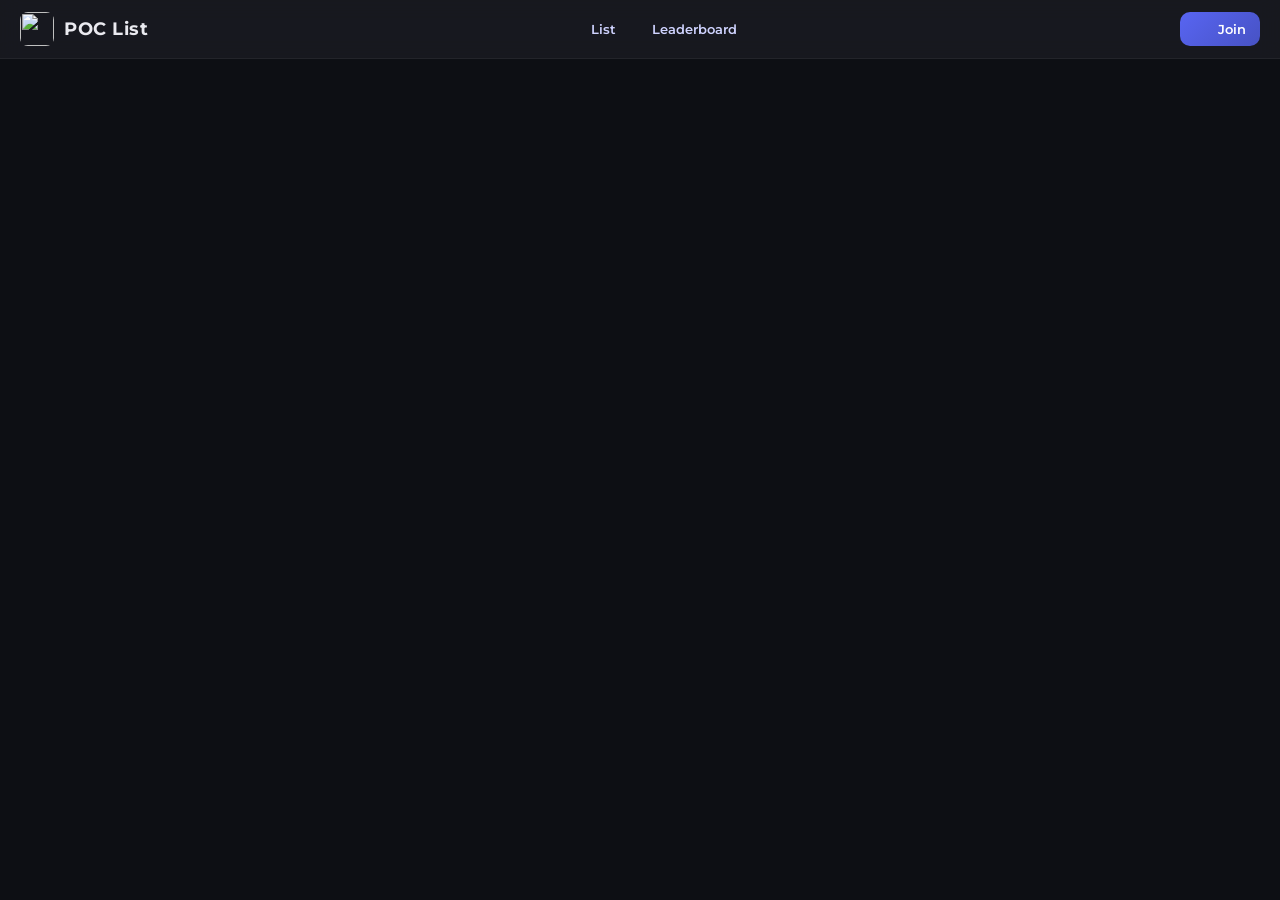
==== level.html @ 74c6e7ee "Add files via upload" ====
<!DOCTYPE html>
<html lang="en">
<head>
    <meta charset="UTF-8">
    <link rel="stylesheet" href="style.css">
    <link rel="icon" type="image/png" href="data/icons/logo.png">
    <link href="https://fonts.googleapis.com/css2?family=Montserrat:wght@400;500;600;700&display=swap" rel="stylesheet">
</head>
<body>

<!--topbar-->
<div class="topbar">
    <div class="left">
        <img src="data/icons/logo.png" class="logo">
        <span class="title-text">POC List</span>
    </div>

    <div class="nav">
        <a class="nav-btn" href="index.html">List</a>
        <a class="nav-btn" href="index.html#leaderboard">Leaderboard</a>
    </div>

    <a href="https://discord.gg/TD6pDdXDaj" target="_blank" class="play join-btn">
        <img src="data/icons/discord.svg" class="play-icon">
        Join
    </a>
</div>

<div id="level-container"></div>

<!--i wanted to keep files less and put it here instead-->
<!--as level.html is originally around 20 lines itself-->
<script>
    function goHome() {
        window.location.href = "index.html";
    }

    function showLeaderboard() {
        window.location.href = "index.html#leaderboard";
    }

    function getYouTubeEmbed(url) {
        const match = url.match(/(?:youtu\.be\/|youtube\.com\/watch\?v=)([^&]+)/);
        if (!match) return null;
        return `https://www.youtube.com/embed/${match[1]}`;
    }

    async function loadLevel() {
        const params = new URLSearchParams(window.location.search);
        const levelName = decodeURIComponent(params.get("level"));

        document.title = levelName + " | POC List";

        const res = await fetch("data/obby_list.json");
        const data = await res.json();

        const level = data[levelName];

        const container = document.getElementById("level-container");

        const videoEmbed = getYouTubeEmbed(level.verification);

        /// todo: make the topbar work in level page too
        container.innerHTML = `
            <div class="level-page">

                <div class="level-card">

                    <h1>${levelName}</h1>

                    ${videoEmbed ? `
                        <div class="video-container">
                            <iframe src="${videoEmbed}" frameborder="0" allowfullscreen></iframe>
                        </div>
                    ` : ""}

                    <p>${level.description}</p>

                    <div class="meta-box">
                        <div><b>Creator:</b> ${level.creators}</div>
                        <div><b>Verifier:</b> ${level.verifier}</div>
                        <div><b>Points:</b> ${level.points}</div>
                        <div><b>Length:</b> ${level.length}</div>
                    </div>

                    ${level.progress ? `
                        <div class="progress-box">
                            <h3>Progress</h3>

                            <div class="progress-list">
                                ${Object.entries(level.progress).map(([player, stage]) => `
                                    <div class="progress-item">
                                        <span class="player">${player}</span>
                                        <span class="stage">${stage}</span>
                                    </div>
                                `).join("")}
                            </div>
                        </div>
                    ` : ""}

                    <br>

                    <a href="${level.link}" target="_blank" class="play">
                        <img src="data/icons/link.svg" class="play-icon">
                        Play
                    </a>

                </div>
            </div>
        `;
    }

    loadLevel();
</script>

</body>
</html>
---- style.css ----
/*
-> Currently code might have unused styles, will keep them as I might need them later.
-> I don't ever wanna touch metabox again.
*/
body {
    background: #0d0f14;
    color: #eaeaf0;
    font-family: "Montserrat", sans-serif;
    margin: 0;
}

.topbar {
    display: flex;
    justify-content: space-between;
    align-items: center;

    padding: 12px 20px;
    background: rgba(26, 26, 34, 0.85);
    backdrop-filter: blur(10px);

    position: sticky;
    top: 0;
    z-index: 100;

    border-bottom: 1px solid rgba(255,255,255,0.05);
}

.left {
    display: flex;
    align-items: center;
    gap: 10px;
}

.logo {
    width: 34px;
    height: 34px;
    object-fit: contain;
    border-radius: 8px;
}

.title-text {
    font-size: 18px;
    font-weight: 700;
    letter-spacing: 0.5px;
}

.right button {
    background: transparent;
    border: none;
    color: #cfd3ff;
    margin-left: 12px;
    cursor: pointer;
    font-size: 14px;
    font-weight: 500;
    transition: 0.2s;
}

.right button:hover {
    color: white;
    transform: translateY(-1px);
}

.tab {
    display: none;
    padding: 25px 15px;
}

.tab.active {
    display: block;
}

#list {
    max-width: 950px;
    margin: auto;
}

.level {
    display: flex;
    align-items: center;
    gap: 14px;

    background: linear-gradient(145deg, #171924, #131520);
    margin-bottom: 12px;
    padding: 14px;
    border-radius: 14px;

    transition: 0.2s ease;
    cursor: pointer;

    border: 1px solid rgba(255,255,255,0.05);
}

.level:hover {
    transform: translateY(-3px);
    border-color: rgba(88,101,242,0.4);
    box-shadow: 0 10px 30px rgba(0,0,0,0.4);
}

.thumb {
    width: 90px;
    height: 65px;
    object-fit: cover;
    border-radius: 10px;
}

.rank {
    font-size: 18px;
    font-weight: 700;
    width: 55px;
    text-align: center;
    color: #8f93ff;
}

.info {
    flex: 1;
}

.name {
    font-size: 17px;
    font-weight: 600;
    color: #ffffff;
}

.desc {
    font-size: 13px;
    color: #a9adc1;
    margin-top: 4px;
}

.meta {
    font-size: 12px;
    color: #8b90a8;
    margin-top: 6px;
    display: flex;
    gap: 12px;
    flex-wrap: wrap;
}

.meta span {
    display: inline-flex;
    align-items: center;
    gap: 6px;
}

.meta img {
    width: 14px;
    height: 14px;
    opacity: 0.9;
}

.play {
    display: inline-flex;
    align-items: center;
    justify-content: center;
    gap: 8px;

    text-decoration: none;
    background: linear-gradient(135deg, #5865f2, #4752c4);
    padding: 9px 14px;
    border-radius: 10px;

    color: white;
    font-size: 13px;
    font-weight: 600;

    transition: 0.2s;
}

.play:hover {
    transform: scale(1.05);
}

.play-icon {
    width: 16px;
    height: 16px;
    flex-shrink: 0;
    display: inline-block;
    object-fit: contain;
}

.level-page {
    max-width: 900px;
    margin: auto;
    text-align: center;
    padding: 20px;
}

.level-card {
    background: #161823;
    padding: 20px;
    border-radius: 16px;
    border: 1px solid rgba(255,255,255,0.05);
}

.level-page h1 {
    font-size: 28px;
    margin-bottom: 10px;
}

.video-container {
    display: flex;
    justify-content: center;
    margin: 20px 0;
}

.video-container iframe {
    width: 100%;
    max-width: 650px;
    height: 360px;
    border-radius: 12px;
}

.meta-box {
    display: grid;
    grid-template-columns: 1fr 1fr;
    gap: 10px;

    margin-top: 15px;
    padding: 12px;

    background: #121420;
    border-radius: 14px;
    border: 1px solid rgba(255,255,255,0.05);

    font-size: 13px;
    color: #c7c9d6;
}

.meta-box b {
    color: #ffffff;
}

/* Placeholder - delete it when no palceholders needed!!! */
/* yuss */
.placeholder {
    text-align: center;
    color: gray;
    margin-top: 20px;
}

.progress-box {
    margin-top: 15px;
    padding: 15px;

    background: #121420;
    border-radius: 14px;
    border: 1px solid rgba(255,255,255,0.05);

    text-align: left;
}

.progress-box h3 {
    margin: 0px 0px 10px 0px;
    font-size: 15px;
    color: #ffffff;
}

.progress-list {
    display: flex;
    flex-direction: column;
    gap: 8px;
}

.progress-item {
    display: flex;
    justify-content: space-between;

    padding: 8px 10px;
    background: #1a1d2b;
    border-radius: 10px;

    font-size: 13px;
}

.player {
    color: #cfd3ff;
    font-weight: 600;
}

.stage {
    color: #8b90a8;
}

.nav {
    display: flex;
    gap: 10px;
}

.nav-btn {
    padding: 8px 12px;
    border-radius: 10px;

    font-size: 13px;
    font-weight: 600;

    color: #cfd3ff;
    text-decoration: none;

    background: transparent;
    border: 1px solid transparent;

    cursor: pointer;
    transition: 0.2s ease;
}

.nav-btn:hover {
    background: rgba(88, 101, 242, 0.12);
    border-color: rgba(88, 101, 242, 0.35);
    color: white;
    transform: translateY(-1px);
}

.nav-btn:active {
    transform: translateY(0px);
}
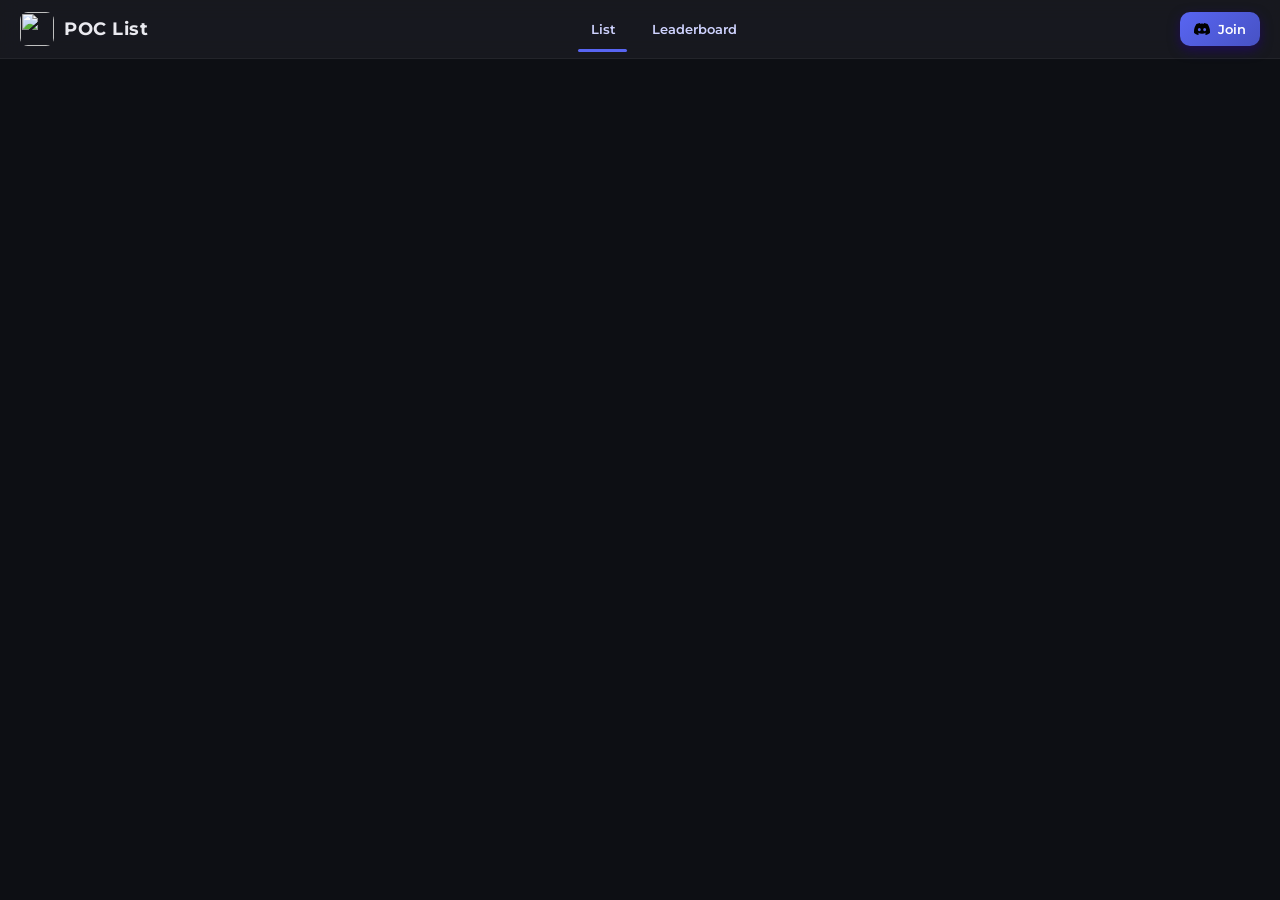
==== commit 4d660457: "Visual changes, leaderboard system comeb3^^" ====
--- a/level.html
+++ b/level.html
@@ -16,8 +16,10 @@
     </div>
 
     <div class="nav">
-        <a class="nav-btn" href="index.html">List</a>
-        <a class="nav-btn" href="index.html#leaderboard">Leaderboard</a>
+        <a class="nav-btn" data-tab="levels" href="index.html">List</a>
+        <a class="nav-btn" data-tab="leaderboard" href="index.html#leaderboard">Leaderboard</a>
+
+        <div class="nav-line"></div>
     </div>
 
     <a href="https://discord.gg/TD6pDdXDaj" target="_blank" class="play join-btn">
@@ -31,6 +33,24 @@
 <!--i wanted to keep files less and put it here instead-->
 <!--as level.html is originally around 20 lines itself-->
 <script>
+    function updateNavLine(tabId) {
+        const buttons = document.querySelectorAll(".nav-btn");
+        const line = document.querySelector(".nav-line");
+
+        const activeBtn = [...buttons].find(btn => btn.dataset.tab === tabId);
+        if (!activeBtn || !line) return;
+
+        const rect = activeBtn.getBoundingClientRect();
+        const parentRect = activeBtn.parentElement.getBoundingClientRect();
+
+        line.style.width = rect.width + "px";
+        line.style.transform = `translateX(${rect.left - parentRect.left}px)`;
+    }
+
+    window.addEventListener("DOMContentLoaded", () => {
+        updateNavLine("levels");
+    });
+
     function goHome() {
         window.location.href = "index.html";
     }
@@ -60,8 +80,9 @@
 
         const videoEmbed = getYouTubeEmbed(level.verification);
 
-        /// todo: make the topbar work in level page too
         container.innerHTML = `
+            <h1 class="page-title">${levelName}</h1>
+            
             <div class="level-page">
 
                 <div class="level-card">
--- a/style.css
+++ b/style.css
@@ -1,6 +1,6 @@
 /*
--> Currently code might have unused styles, will keep them as I might need them later.
--> I don't ever wanna touch metabox again.
+    -> Currently code might have unused styles, will keep them as I might need them later.
+    -> I don't ever wanna touch metabox again.
 */
 body {
     background: #0d0f14;
@@ -40,6 +40,16 @@
 
 .title-text {
     font-size: 18px;
+    font-weight: 700;
+    letter-spacing: 0.5px;
+}
+
+.title-main {
+    display: flex;
+    align-items: center;
+    gap: 10px;
+
+    font-size: 26px;
     font-weight: 700;
     letter-spacing: 0.5px;
 }
@@ -156,6 +166,7 @@
 
     text-decoration: none;
     background: linear-gradient(135deg, #5865f2, #4752c4);
+    box-shadow: 0 4px 12px rgba(38, 0, 143, 0.5);
     padding: 9px 14px;
     border-radius: 10px;
 
@@ -284,6 +295,21 @@
 .nav {
     display: flex;
     gap: 10px;
+    position: relative;
+}
+
+.nav-line {
+    position: absolute;
+    bottom: -6px;
+    left: 0;
+
+    height: 3px;
+    width: 60px;
+
+    background: #5865f2;
+    border-radius: 10px;
+
+    transition: transform 0.3s ease, width 0.3s ease;
 }
 
 .nav-btn {
@@ -312,4 +338,105 @@
 
 .nav-btn:active {
     transform: translateY(0px);
+}
+
+#player-list .level {
+    background: linear-gradient(145deg, #191c2b, #141724);
+}
+
+#player-list .rank {
+    color: #ffd166;
+}
+
+.page-title {
+    max-width: 950px;
+    margin: 15px auto;
+
+    display: flex;
+    flex-direction: column;
+    align-items: center;
+
+    gap: 8px;
+
+    color: #ffffff;
+}
+
+.title-underline {
+    width: 80px;
+    height: 3px;
+
+    background: #5865f2;
+    border-radius: 10px;
+
+    opacity: 0.8;
+}
+
+.title-icon {
+    width: 28px;
+    height: 28px;
+    border-radius: 6px;
+    object-fit: contain;
+
+    display: block;
+}
+
+.flag-icon {
+    width: 18px;
+    height: 12px;
+
+    object-fit: cover;
+
+    margin-right: 4px;
+
+    border-radius: 2px;
+    vertical-align: middle;
+
+    box-shadow: 0 0 4px rgba(0,0,0,0.4);
+}
+
+.player-tooltip {
+    position: absolute;
+    background: #121420;
+    border: 1px solid rgba(255,255,255,0.08);
+    border-radius: 12px;
+
+    padding: 10px 12px;
+    font-size: 12px;
+    color: #cfd3ff;
+
+    box-shadow: 0 10px 30px rgba(0,0,0,0.5);
+    z-index: 999;
+
+    display: none;
+    min-width: 200px;
+}
+
+.player-tooltip b {
+    color: white;
+    display: block;
+    margin-bottom: 6px;
+}
+
+.play-wrapper {
+    display: flex;
+    align-items: center;
+    gap: 10px;
+}
+
+.level-icon {
+    width: 36px;
+    height: 36px;
+
+    border-radius: 10px;
+
+    object-fit: cover;
+
+    border: 3px solid rgb(255, 255, 255);
+
+    box-shadow: 0 4px 12px rgb(38, 0, 143);
+    transition: 0.2s ease;
+}
+
+.level-icon:hover {
+    transform: scale(1.05);
 }
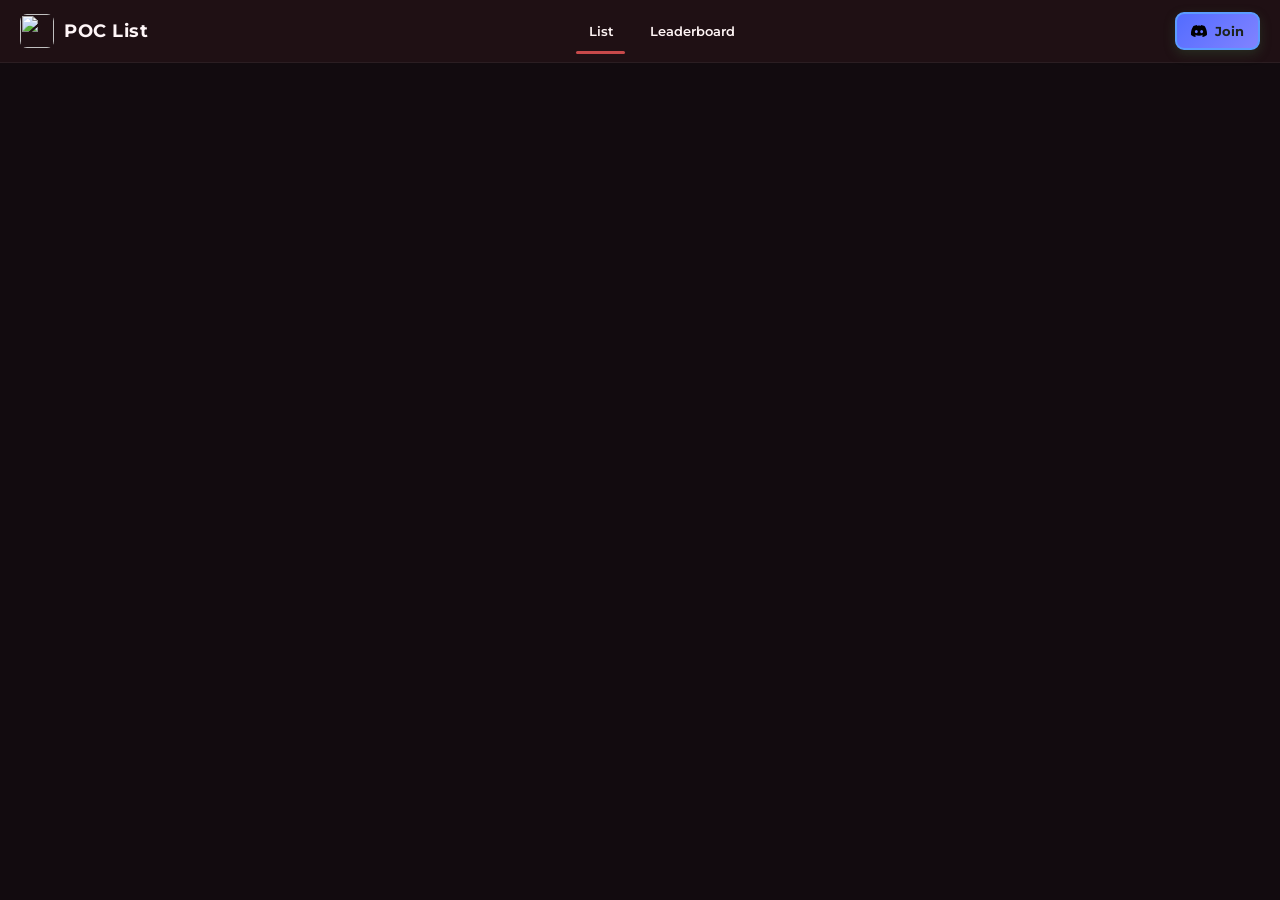
==== commit 48fd4ca0: "Updated the database, styled the website more." ====
--- a/level.html
+++ b/level.html
@@ -65,6 +65,27 @@
         return `https://www.youtube.com/embed/${match[1]}`;
     }
 
+    function calculatePoints(levelName, data) {
+        const levels = Object.keys(data);
+
+        const maxPoints = 1000;
+        const minPoints = 100;
+
+        const index = levels.indexOf(levelName);
+
+        if (index === -1) return minPoints;
+
+        const total = levels.length - 1;
+
+        if (total <= 0) return maxPoints;
+
+        const points = maxPoints - (
+            (index / total) * (maxPoints - minPoints)
+        );
+
+        return Math.round(points);
+    }
+
     async function loadLevel() {
         const params = new URLSearchParams(window.location.search);
         const levelName = decodeURIComponent(params.get("level"));
@@ -78,7 +99,11 @@
 
         const container = document.getElementById("level-container");
 
-        const videoEmbed = getYouTubeEmbed(level.verification);
+        let videoEmbed = null;
+
+        if (level.verification !== "No video available.") {
+            videoEmbed = getYouTubeEmbed(level.verification);
+        }
 
         container.innerHTML = `
             <h1 class="page-title">${levelName}</h1>
@@ -93,15 +118,19 @@
                         <div class="video-container">
                             <iframe src="${videoEmbed}" frameborder="0" allowfullscreen></iframe>
                         </div>
-                    ` : ""}
+                    ` : `
+                        <i>No video available.</i>
+                    `}
 
                     <p>${level.description}</p>
 
                     <div class="meta-box">
                         <div><b>Creator:</b> ${level.creators}</div>
                         <div><b>Verifier:</b> ${level.verifier}</div>
-                        <div><b>Points:</b> ${level.points}</div>
+                        <div><b>Points:</b> ${calculatePoints(levelName, data)}</div>
                         <div><b>Length:</b> ${level.length}</div>
+                        <div><b>Difficulty (Rung):</b> ${level.rung_diff}</div>
+                        <div><b>Tags:</b> ${level.tags.map(tag => `<span class="tag">${tag}</span>`).join(", ")}</div>
                     </div>
 
                     ${level.progress ? `
--- a/style.css
+++ b/style.css
@@ -3,8 +3,8 @@
     -> I don't ever wanna touch metabox again.
 */
 body {
-    background: #0d0f14;
-    color: #eaeaf0;
+    background: #120b0f;
+    color: #f0e9ec;
     font-family: "Montserrat", sans-serif;
     margin: 0;
 }
@@ -15,14 +15,14 @@
     align-items: center;
 
     padding: 12px 20px;
-    background: rgba(26, 26, 34, 0.85);
+    background: rgba(34, 18, 22, 0.88);
     backdrop-filter: blur(10px);
 
     position: sticky;
     top: 0;
     z-index: 100;
 
-    border-bottom: 1px solid rgba(255,255,255,0.05);
+    border-bottom: 1px solid rgba(255, 255, 255, 0.06);
 }
 
 .left {
@@ -35,13 +35,14 @@
     width: 34px;
     height: 34px;
     object-fit: contain;
-    border-radius: 8px;
+    border-radius: 7px;
 }
 
 .title-text {
     font-size: 18px;
     font-weight: 700;
     letter-spacing: 0.5px;
+    color: #fff6f8;
 }
 
 .title-main {
@@ -57,7 +58,7 @@
 .right button {
     background: transparent;
     border: none;
-    color: #cfd3ff;
+    color: #d9d3ff;
     margin-left: 12px;
     cursor: pointer;
     font-size: 14px;
@@ -85,40 +86,100 @@
 }
 
 .level {
+    position: relative;
+    overflow: hidden;
+
     display: flex;
     align-items: center;
     gap: 14px;
 
-    background: linear-gradient(145deg, #171924, #131520);
     margin-bottom: 12px;
     padding: 14px;
-    border-radius: 14px;
+    border-radius: 12px;
 
     transition: 0.2s ease;
     cursor: pointer;
 
-    border: 1px solid rgba(255,255,255,0.05);
+    border: 1px solid rgba(255, 255, 255, 0.05);
+    background: #1a1115;
 }
 
 .level:hover {
-    transform: translateY(-3px);
-    border-color: rgba(88,101,242,0.4);
-    box-shadow: 0 10px 30px rgba(0,0,0,0.4);
+    border-color: rgba(88, 101, 242, 0.45);
+    box-shadow: 0 10px 30px rgba(20, 0, 8, 0.42);
+    transform: translateY(-2px);
+    text-shadow: 0 0 8px rgba(255, 136, 136, 0.623);
+}
+
+.level::before {
+    content: "";
+    position: absolute;
+    inset: 0;
+
+    background: linear-gradient(
+        to right,
+        rgba(22, 10, 14, 0.96),
+        rgba(22, 10, 14, 0.72)
+    );
+
+    z-index: 1;
+    pointer-events: none;
 }
 
 .thumb {
-    width: 90px;
-    height: 65px;
+    position: absolute;
+    inset: 0;
+
+    width: 100%;
+    height: 100%;
     object-fit: cover;
-    border-radius: 10px;
+
+    z-index: 0;
+    opacity: 0.38;
+}
+
+.level .info,
+.level .rank,
+.level .play,
+.level .play-wrapper,
+.level-tags {
+    position: relative;
+    z-index: 2;
 }
 
 .rank {
-    font-size: 18px;
+    font-size: 28px;
     font-weight: 700;
     width: 55px;
     text-align: center;
-    color: #8f93ff;
+    color: #ffffff;
+}
+
+.rank.gold {
+    color: #ffe96d;
+    text-shadow: 0 0 8px rgba(255, 215, 0, 0.6);
+}
+
+.rank.silver {
+    color: #c0c0c0;
+    text-shadow: 0 0 6px rgba(192, 192, 192, 0.5);
+}
+
+.rank.bronze {
+    color: #c0762b;
+    text-shadow: 0 0 6px rgba(205, 127, 50, 0.5);
+}
+
+.level:hover .rank.gold {
+    text-shadow: 0 0 12px rgba(255, 215, 0, 0.9);
+}
+
+.level:hover .rank.silver {
+    text-shadow: 0 0 10px rgba(192, 192, 192, 0.8);
+}
+
+.level:hover .rank.bronze {
+    text-shadow: 0 0 10px rgba(205, 127, 50, 0.8);
 }
 
 .info {
@@ -129,17 +190,18 @@
     font-size: 17px;
     font-weight: 600;
     color: #ffffff;
+    text-shadow: 0 0 8px rgba(255, 255, 255, 0.253);
 }
 
 .desc {
     font-size: 13px;
-    color: #a9adc1;
+    color: #c9b9c0;
     margin-top: 4px;
 }
 
 .meta {
     font-size: 12px;
-    color: #8b90a8;
+    color: #a997a0;
     margin-top: 6px;
     display: flex;
     gap: 12px;
@@ -155,7 +217,7 @@
 .meta img {
     width: 14px;
     height: 14px;
-    opacity: 0.9;
+    opacity: 0.95;
 }
 
 .play {
@@ -165,20 +227,29 @@
     gap: 8px;
 
     text-decoration: none;
-    background: linear-gradient(135deg, #5865f2, #4752c4);
-    box-shadow: 0 4px 12px rgba(38, 0, 143, 0.5);
+    background: linear-gradient(135deg, #76ff76, #a8d9ab);
+    box-shadow: 0 4px 12px rgba(70, 120, 70, 0.28);
     padding: 9px 14px;
-    border-radius: 10px;
-
-    color: white;
+    border: 2px solid rgb(159, 255, 130);
+    border-radius: 9px;
+
+    color: #1c231d;
     font-size: 13px;
-    font-weight: 600;
+    font-weight: 700;
 
     transition: 0.2s;
 }
 
 .play:hover {
     transform: scale(1.05);
+    background: linear-gradient(135deg, #80ff80, #b1dab3);
+    text-shadow: 0 0 8px rgba(0, 0, 0, 0.6);
+    color: #3f3f3f;
+}
+
+.play.join-btn {
+    background: linear-gradient(135deg, #536cff, #8183ff);
+    border: 2px solid rgb(91, 156, 255);
 }
 
 .play-icon {
@@ -197,15 +268,16 @@
 }
 
 .level-card {
-    background: #161823;
+    background: #181015;
     padding: 20px;
-    border-radius: 16px;
-    border: 1px solid rgba(255,255,255,0.05);
+    border-radius: 14px;
+    border: 1px solid rgba(255, 255, 255, 0.05);
 }
 
 .level-page h1 {
     font-size: 28px;
     margin-bottom: 10px;
+    color: #fff7f9;
 }
 
 .video-container {
@@ -229,12 +301,12 @@
     margin-top: 15px;
     padding: 12px;
 
-    background: #121420;
-    border-radius: 14px;
-    border: 1px solid rgba(255,255,255,0.05);
+    background: #130c10;
+    border-radius: 12px;
+    border: 1px solid rgba(255, 255, 255, 0.05);
 
     font-size: 13px;
-    color: #c7c9d6;
+    color: #d4c5ca;
 }
 
 .meta-box b {
@@ -253,9 +325,9 @@
     margin-top: 15px;
     padding: 15px;
 
-    background: #121420;
-    border-radius: 14px;
-    border: 1px solid rgba(255,255,255,0.05);
+    background: #130c10;
+    border-radius: 12px;
+    border: 1px solid rgba(255, 255, 255, 0.05);
 
     text-align: left;
 }
@@ -277,19 +349,19 @@
     justify-content: space-between;
 
     padding: 8px 10px;
-    background: #1a1d2b;
-    border-radius: 10px;
+    background: #201419;
+    border-radius: 9px;
 
     font-size: 13px;
 }
 
 .player {
-    color: #cfd3ff;
+    color: #e0d7ff;
     font-weight: 600;
 }
 
 .stage {
-    color: #8b90a8;
+    color: #c0aeb7;
 }
 
 .nav {
@@ -306,7 +378,8 @@
     height: 3px;
     width: 60px;
 
-    background: #5865f2;
+    background: #f25858;
+    opacity: 0.8;
     border-radius: 10px;
 
     transition: transform 0.3s ease, width 0.3s ease;
@@ -314,12 +387,12 @@
 
 .nav-btn {
     padding: 8px 12px;
-    border-radius: 10px;
+    border-radius: 9px;
 
     font-size: 13px;
     font-weight: 600;
 
-    color: #cfd3ff;
+    color: #fff5f5;
     text-decoration: none;
 
     background: transparent;
@@ -330,8 +403,8 @@
 }
 
 .nav-btn:hover {
-    background: rgba(88, 101, 242, 0.12);
-    border-color: rgba(88, 101, 242, 0.35);
+    background: rgba(242, 88, 88, 0.12);
+    border-color: rgba(242, 88, 88, 0.35);
     color: white;
     transform: translateY(-1px);
 }
@@ -341,7 +414,7 @@
 }
 
 #player-list .level {
-    background: linear-gradient(145deg, #191c2b, #141724);
+    background: #1b1217;
 }
 
 #player-list .rank {
@@ -365,7 +438,7 @@
     width: 80px;
     height: 3px;
 
-    background: #5865f2;
+    background: #f25858;
     border-radius: 10px;
 
     opacity: 0.8;
@@ -391,20 +464,20 @@
     border-radius: 2px;
     vertical-align: middle;
 
-    box-shadow: 0 0 4px rgba(0,0,0,0.4);
+    box-shadow: 0 0 4px rgba(0, 0, 0, 0.4);
 }
 
 .player-tooltip {
     position: absolute;
-    background: #121420;
-    border: 1px solid rgba(255,255,255,0.08);
+    background: #130c10;
+    border: 1px solid rgba(255, 255, 255, 0.08);
     border-radius: 12px;
 
     padding: 10px 12px;
     font-size: 12px;
     color: #cfd3ff;
 
-    box-shadow: 0 10px 30px rgba(0,0,0,0.5);
+    box-shadow: 0 10px 30px rgba(0, 0, 0, 0.5);
     z-index: 999;
 
     display: none;
@@ -427,7 +500,7 @@
     width: 36px;
     height: 36px;
 
-    border-radius: 10px;
+    border-radius: 9px;
 
     object-fit: cover;
 
@@ -439,4 +512,53 @@
 
 .level-icon:hover {
     transform: scale(1.05);
+}
+
+.controls {
+    max-width: 950px;
+    margin: 10px auto 20px;
+
+    display: flex;
+    gap: 10px;
+}
+
+#search, #tag-filter {
+    flex: 1;
+
+    padding: 10px 12px;
+    border-radius: 10px;
+    border: 1px solid rgba(255,255,255,0.08);
+
+    background: #130c10;
+    color: white;
+    font-family: inherit;
+
+    outline: none;
+}
+
+#search:focus, #tag-filter:focus {
+    border-color: rgba(88,101,242,0.6);
+}
+
+.level-tags {
+    position:absolute;
+    top: 10px;
+    right: 10px;
+
+    display: flex;
+    gap: 6px;
+    flex-wrap: wrap;
+
+    z-index: 3;
+}
+
+.level-tag {
+    font-size: 10px;
+    padding: 3px 7px;
+
+    border-radius: 999px;
+    background: rgba(242, 88, 88, 0.25);
+    border: 1px solid rgba(88, 101, 242, 0.4);
+
+    color: #d6dbff;
 }
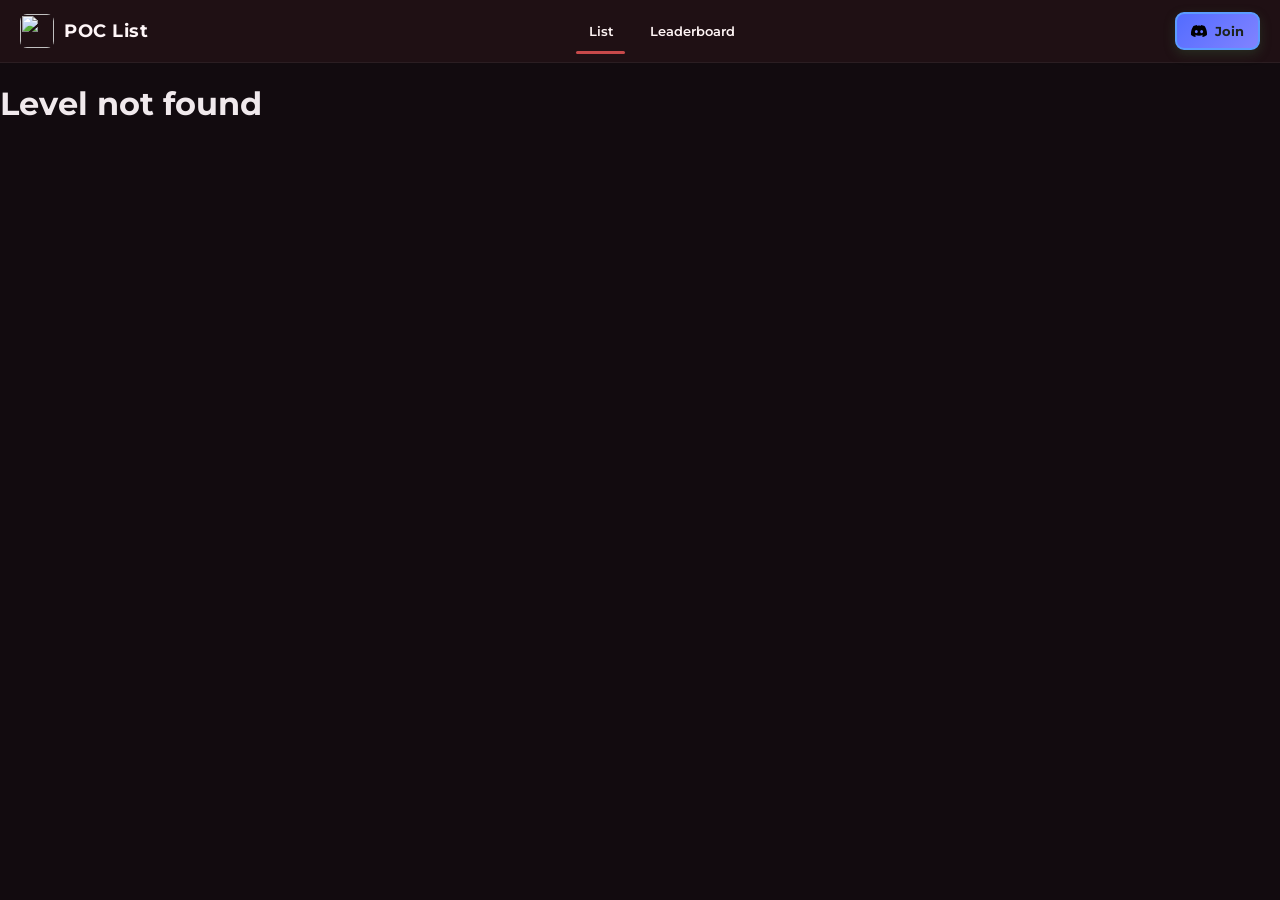
==== commit 38b2c820: "Updated lists Lists are now splitted, into main list, extended list and legacy list. Also, there is " ====
--- a/level.html
+++ b/level.html
@@ -30,8 +30,6 @@
 
 <div id="level-container"></div>
 
-<!--i wanted to keep files less and put it here instead-->
-<!--as level.html is originally around 20 lines itself-->
 <script>
     function updateNavLine(tabId) {
         const buttons = document.querySelectorAll(".nav-btn");
@@ -50,14 +48,6 @@
     window.addEventListener("DOMContentLoaded", () => {
         updateNavLine("levels");
     });
-
-    function goHome() {
-        window.location.href = "index.html";
-    }
-
-    function showLeaderboard() {
-        window.location.href = "index.html#leaderboard";
-    }
 
     function getYouTubeEmbed(url) {
         const match = url.match(/(?:youtu\.be\/|youtube\.com\/watch\?v=)([^&]+)/);
@@ -89,48 +79,72 @@
     async function loadLevel() {
         const params = new URLSearchParams(window.location.search);
         const levelName = decodeURIComponent(params.get("level"));
+        const listType = params.get("list") || "main";
+
+        const isUnverified = listType === "unverified";
+
+        const file = isUnverified
+            ? "data/unverified_list.json"
+            : "data/obby_list.json";
+
+        const res = await fetch(file);
+        const data = await res.json();
+
+        const level = data[levelName];
+        const container = document.getElementById("level-container");
+
+        if (!level) {
+            container.innerHTML = `<h1>Level not found</h1>`;
+            return;
+        }
 
         document.title = levelName + " | POC List";
 
-        const res = await fetch("data/obby_list.json");
-        const data = await res.json();
-
-        const level = data[levelName];
-
-        const container = document.getElementById("level-container");
-
         let videoEmbed = null;
 
-        if (level.verification !== "No video available.") {
+        if (!isUnverified && level.verification !== "No video available.") {
             videoEmbed = getYouTubeEmbed(level.verification);
         }
 
         container.innerHTML = `
             <h1 class="page-title">${levelName}</h1>
-            
+
             <div class="level-page">
-
                 <div class="level-card">
 
                     <h1>${levelName}</h1>
 
-                    ${videoEmbed ? `
-                        <div class="video-container">
-                            <iframe src="${videoEmbed}" frameborder="0" allowfullscreen></iframe>
-                        </div>
-                    ` : `
-                        <i>No video available.</i>
-                    `}
+                    ${!isUnverified ? (
+                        videoEmbed ? `
+                            <div class="video-container">
+                                <iframe src="${videoEmbed}" frameborder="0" allowfullscreen></iframe>
+                            </div>
+                        ` : `<i>No video available.</i>`
+                    ) : ""}
 
                     <p>${level.description}</p>
 
                     <div class="meta-box">
+
                         <div><b>Creator:</b> ${level.creators}</div>
-                        <div><b>Verifier:</b> ${level.verifier}</div>
-                        <div><b>Points:</b> ${calculatePoints(levelName, data)}</div>
+
+                        ${!isUnverified ? `
+                            <div><b>Verifier:</b> ${level.verifier}</div>
+                        ` : ""}
+
+                        ${!isUnverified ? `
+                            <div><b>Points:</b> ${calculatePoints(levelName, data)}</div>
+                        ` : ""}
+
                         <div><b>Length:</b> ${level.length}</div>
+
                         <div><b>Difficulty (Rung):</b> ${level.rung_diff}</div>
-                        <div><b>Tags:</b> ${level.tags.map(tag => `<span class="tag">${tag}</span>`).join(", ")}</div>
+
+                        <div>
+                            <b>Tags:</b>
+                            ${level.tags ? level.tags.map(tag => `<span class="tag">${tag}</span>`).join(", ") : ""}
+                        </div>
+
                     </div>
 
                     ${level.progress ? `
--- a/style.css
+++ b/style.css
@@ -95,20 +95,20 @@
 
     margin-bottom: 12px;
     padding: 14px;
-    border-radius: 12px;
+    border-radius: 8px;
 
     transition: 0.2s ease;
     cursor: pointer;
 
-    border: 1px solid rgba(255, 255, 255, 0.05);
+    border: 1px solid rgba(255,255,255,0.08);
     background: #1a1115;
 }
 
 .level:hover {
-    border-color: rgba(88, 101, 242, 0.45);
+    border-color: #f25858;
     box-shadow: 0 10px 30px rgba(20, 0, 8, 0.42);
     transform: translateY(-2px);
-    text-shadow: 0 0 8px rgba(255, 136, 136, 0.623);
+    text-shadow: 0 0 8px rgba(255, 255, 255, 0.205);
 }
 
 .level::before {
@@ -290,7 +290,7 @@
     width: 100%;
     max-width: 650px;
     height: 360px;
-    border-radius: 12px;
+    border-radius: 8px;
 }
 
 .meta-box {
@@ -302,7 +302,7 @@
     padding: 12px;
 
     background: #130c10;
-    border-radius: 12px;
+    border-radius: 8px;
     border: 1px solid rgba(255, 255, 255, 0.05);
 
     font-size: 13px;
@@ -326,7 +326,7 @@
     padding: 15px;
 
     background: #130c10;
-    border-radius: 12px;
+    border-radius: 8px;
     border: 1px solid rgba(255, 255, 255, 0.05);
 
     text-align: left;
@@ -471,7 +471,7 @@
     position: absolute;
     background: #130c10;
     border: 1px solid rgba(255, 255, 255, 0.08);
-    border-radius: 12px;
+    border-radius: 8px;
 
     padding: 10px 12px;
     font-size: 12px;
@@ -561,4 +561,41 @@
     border: 1px solid rgba(88, 101, 242, 0.4);
 
     color: #d6dbff;
+}
+
+.list-switcher {
+    max-width: 950px;
+    margin: 0 auto 18px;
+
+    display: flex;
+    gap: 8px;
+}
+
+.list-btn {
+    background: #1a1115;
+    color: #f0e9ec;
+
+    border: 1px solid rgba(255,255,255,0.08);
+    border-radius: 5px;
+
+    padding: 10px 14px;
+
+    font-family: inherit;
+    font-size: 13px;
+    font-weight: 600;
+
+    cursor: pointer;
+
+    transition: 0.15s ease;
+}
+
+.list-btn:hover {
+    background: #24161b;
+    border-color: rgba(242, 88, 88, 0.4);
+}
+
+.list-btn.active {
+    background: #f25858;
+    color: white;
+    border-color: #f25858;
 }
